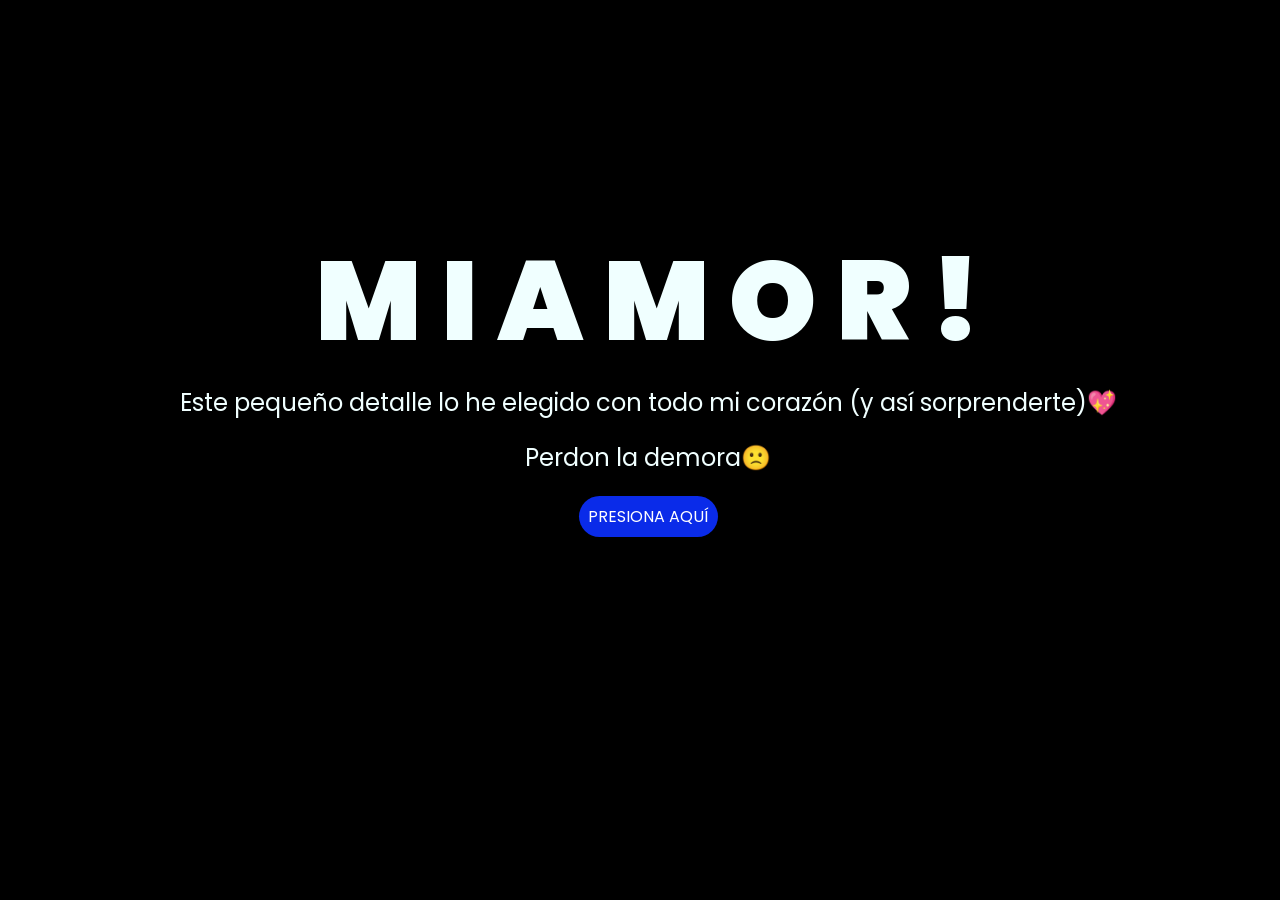
==== index.html @ 1150c1e6 "Add files via upload" ====
<!DOCTYPE html>
<html lang="es">

<head>
    <meta charset="UTF-8">
    <meta http-equiv="X-UA-Compatible" content="IE=edge">
    <meta name="viewport" content="width=device-width, initial-scale=1.0">
    <link rel="stylesheet" href="css/style.css">
    <link rel="icon" href="img/flowers.png" type="image/x-icon">
    <title>Flowers</title>
</head>

<body>
    <div class="greetings">
        <span>M</span>
        <span>I</span>
        <span>A</span>
        <span>M</span>
        <span>O</span>
        <span>R</span>
        <span>!</span>
    </div>
    <div class="description">
        <span>Este pequeño detalle lo he elegido con todo mi corazón (y así sorprenderte)💖</span>
    </div>
    <div class="description">
        <span>Perdon la demora🙁</span>
    </div>

    <div class="button">
        <button class="botones">
            <a href="flower.html" style="color: #fff;">PRESIONA AQUÍ</a>
        </button>
    </div>

</body>

</html>
---- css/style.css ----
@import url('https://fonts.googleapis.com/css2?family=Poppins:ital,wght@0,500;1,900&display=swap');
*{
    font-family: 'Poppins',cursive;
}
body{
    color: azure;
    width: 100%;
    height: 82vh;
    display: flex;
    flex-direction: column;
    align-items: center;
    justify-content: center;
    background-color: black;
    /* padding-top: -30; */
}

.botones{
    padding: 9px;
    border-radius: 80px;
    background-color: transparent;
    border: none;
}

.botones a{
    background-color: #0a2be9;
    padding: 9px;
    border-radius: 80px;
    -webkit-border-radius: 80px;
    -moz-border-radius: 80px;
    -ms-border-radius: 80px;
    -o-border-radius: 80px;

}

.botones a:focus{
    background-color: rgb(50, 194, 194);
}

.greetings{
    font-size: 7rem;
    font-weight: 900;
}
.greetings > span{
    animation: glow 2.5s ease-in-out infinite;
}
@keyframes glow{
    0%, 100%{
        color: #fff;
        text-shadow: 0 0 12px #39c6d6, 0 0 50px #39c6d6, 0 0 100px #39c6d6;
    }
    10%, 90%{
        color: #111;
        text-shadow: none;
    }
}
.greetings > span:nth-child(2){
    animation-delay: .2s ;
}
.greetings > span:nth-child(3){
    animation-delay: .4s ;
}
.greetings > span:nth-child(4){
    animation-delay: .6s;
}
.greetings > span:nth-child(5){
    animation-delay: .8s;
}
.greetings > span:nth-child(6){
    animation-delay: 1.0s ;
}
.greetings > span:nth-child(7){
    animation-delay: 1.2s ;
}

.greetings > span:nth-child(8){
    animation-delay: 1.4s;
}

.description{
    font-size: 1.5rem;
    margin-bottom: 20px;
}

.button a{
    text-decoration: none;
    font-size: 1rem;
    color: #111;
}

@media screen and (max-width:574px){
    .greetings{
        display: block;
        font-size: 4rem;
        font-weight: 800;
        text-align: center;
    }
    .description{
        font-size: 2rem;
    }
    
    .button a{
        font-size: 1rem;
    }
}
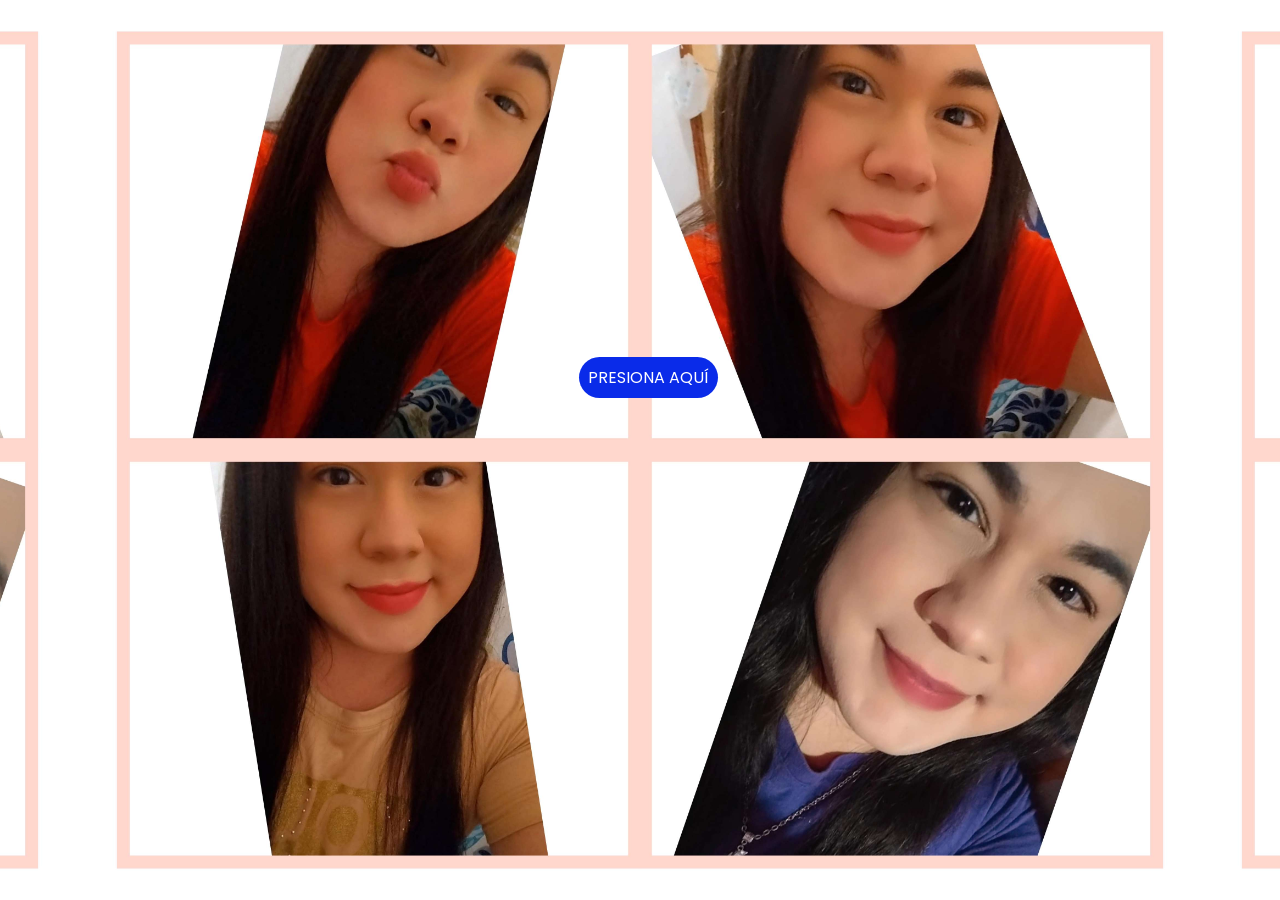
==== commit 6fc6cf11: "Add files via upload" ====
--- a/index.html
+++ b/index.html
@@ -11,22 +11,6 @@
 </head>
 
 <body>
-    <div class="greetings">
-        <span>M</span>
-        <span>I</span>
-        <span>A</span>
-        <span>M</span>
-        <span>O</span>
-        <span>R</span>
-        <span>!</span>
-    </div>
-    <div class="description">
-        <span>Este pequeño detalle lo he elegido con todo mi corazón (y así sorprenderte)💖</span>
-    </div>
-    <div class="description">
-        <span>Perdon la demora🙁</span>
-    </div>
-
     <div class="button">
         <button class="botones">
             <a href="flower.html" style="color: #fff;">PRESIONA AQUÍ</a>
--- a/css/style.css
+++ b/css/style.css
@@ -2,7 +2,13 @@
 *{
     font-family: 'Poppins',cursive;
 }
+
 body{
+    background: url(../img/Mari.jpg);
+    background-size: contain;
+    background-position: center;;
+    background-attachment: fixed;
+
     color: azure;
     width: 100%;
     height: 82vh;
